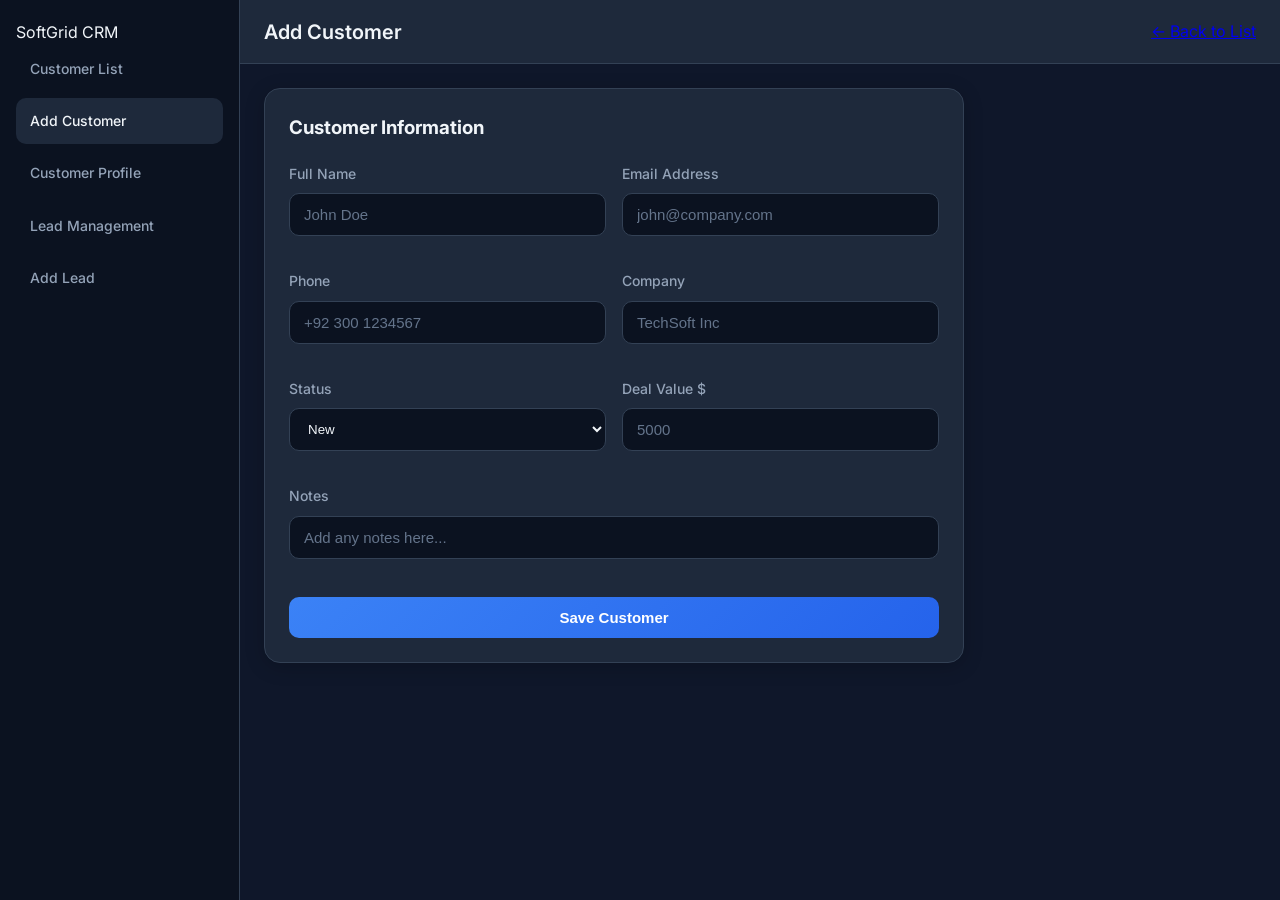
==== add-customer.html @ fa291a16 "Create add-customer.html" ====
<!DOCTYPE html>
<html lang="en">
<head>
  <meta charset="UTF-8">
  <meta name="viewport" content="width=device-width, initial-scale=1.0">
  <title>Add Customer - SoftGrid CRM</title>
  <link rel="stylesheet" href="style.css">
  <link href="https://fonts.googleapis.com/css2?family=Inter:wght@400;500;600;700&display=swap" rel="stylesheet">
</head>
<body>
  <div class="dashboard">
    <aside class="sidebar">
      <div class="logo">SoftGrid CRM</div>
      <nav>
        <a href="dashboard.html">Customer List</a>
        <a href="add-customer.html" class="active">Add Customer</a>
        <a href="customer-profile.html">Customer Profile</a>
        <a href="leads.html">Lead Management</a>
        <a href="add-lead.html">Add Lead</a>
      </nav>
    </aside>

    <div class="main">
      <header class="topbar">
        <h2>Add Customer</h2>
        <a href="dashboard.html" class="btn-primary">← Back to List</a>
      </header>

      <div class="content">
        <div class="card" style="max-width: 700px;">
          <h3 style="margin:0 0 20px;">Customer Information</h3>
          <form>
            <div style="display:grid; grid-template-columns:1fr 1fr; gap:16px;">
              <div class="field">
                <label>Full Name</label>
                <input type="text" placeholder="John Doe" required>
              </div>
              <div class="field">
                <label>Email Address</label>
                <input type="email" placeholder="john@company.com" required>
              </div>
              <div class="field">
                <label>Phone</label>
                <input type="tel" placeholder="+92 300 1234567">
              </div>
              <div class="field">
                <label>Company</label>
                <input type="text" placeholder="TechSoft Inc">
              </div>
              <div class="field">
                <label>Status</label>
                <select style="width:100%; padding:12px 14px; border-radius:10px; border:1px solid var(--border); background:#0b1220; color:var(--text);">
                  <option value="new">New</option>
                  <option value="contacted">Contacted</option>
                  <option value="won">Won</option>
                  <option value="lost">Lost</option>
                </select>
              </div>
              <div class="field">
                <label>Deal Value $</label>
                <input type="number" placeholder="5000">
              </div>
            </div>
            <div class="field" style="margin-top:16px;">
              <label>Notes</label>
              <input type="text" placeholder="Add any notes here...">
            </div>
            <button class="btn" type="submit" style="margin-top:20px;">Save Customer</button>
          </form>
        </div>
      </div>
    </div>
  </div>
</body>
</html>
---- style.css ----
:root {
  --bg:#0f172a;
  --card:#1e293b;
  --muted:#94a3b8;
  --text:#f1f5f9; /* Thora bright kiya taaki readable ho */
  --accent:#3b82f6; /* Blue thora bright */
  --accent-2:#2563eb;
  --ring:#60a5fa;
  --border:#334155;
}

* { box-sizing: border-box; }
body {
  margin:0;
  font-family: 'Inter', system-ui, sans-serif;
  background:var(--bg);
  color:var(--text);
  line-height: 1.6;
}

/* ===== Day 1: Auth Pages ===== */
.auth-wrap {
  min-height:100vh;
  display:grid;
  place-items:center;
  padding:24px;
  background: linear-gradient(135deg, #0f172a 0%, #1e293b 100%);
}
.auth-card {
  width:100%;
  max-width:420px;
  background:var(--card);
  border-radius:16px;
  padding:32px 24px;
  box-shadow:0 20px 50px rgba(0,0,0,.4);
  border: 1px solid var(--border);
}
.auth-card h1 { margin:0 0 8px; font-size:28px; font-weight:700; }
.auth-card p { margin:0 0 24px; color:var(--muted); font-size:14px; }
.field { margin-bottom:18px; }
.field label { display:block; font-size:14px; color:var(--muted); margin-bottom:8px; font-weight:500; }
.field input {
  width:100%;
  padding:12px 14px;
  border-radius:10px;
  border:1px solid var(--border);
  background:#0b1220;
  color:var(--text);
  outline:none;
  font-size:15px;
  transition:.2s;
}
.field input:focus {
  border-color:var(--ring);
  box-shadow:0 0 0 3px rgba(96,165,250,.2);
}
.field input::placeholder {
  color: #64748b;
}
.btn {
  width:100%;
  padding:12px 14px;
  border:none;
  border-radius:10px;
  background:linear-gradient(135deg,var(--accent),var(--accent-2));
  color:white;
  font-weight:600;
  font-size:15px;
  cursor:pointer;
  transition:.2s;
  margin-top: 8px;
}
.btn:hover {
  filter:brightness(1.1);
  transform: translateY(-1px);
}
.link {
  color:#93c5fd;
  text-decoration:none;
  font-size:14px;
  display:inline-block;
  margin-top:16px;
  transition:.2s;
}
.link:hover { color: var(--ring); }

/* ===== Day 2: Dashboard Layout ===== */
.dashboard {
  display: grid;
  grid-template-columns: 240px 1fr;
  min-height: 100vh;
}

/* Sidebar */
.sidebar {
  background: #0b1220;
  border-right: 1px solid var(--border);
  padding: 20px 16px;
  position: sticky;
  top: 0;
  height: 100vh;
  overflow-y: auto;
}
.sidebar.logo {
  display: flex;
  align-items: center;
  gap: 10px;
  font-weight: 700;
  font-size: 20px;
  margin-bottom: 32px;
  color: var(--text);
}
.sidebar nav a {
  display: flex;
  align-items: center;
  gap: 12px;
  padding: 12px 14px;
  border-radius: 10px;
  color: var(--muted);
  text-decoration: none;
  margin-bottom: 6px;
  font-size: 14px;
  font-weight: 500;
  transition:.2s;
}
.sidebar nav a.active,
.sidebar nav a:hover {
  background: var(--card);
  color: var(--text);
}

/* Main Area */
.main {
  display: flex;
  flex-direction: column;
  background: var(--bg);
}

/* Topbar */
.topbar {
  height: 64px;
  background: var(--card);
  border-bottom: 1px solid var(--border);
  display: flex;
  align-items: center;
  justify-content: space-between;
  padding: 0 24px;
  position: sticky;
  top: 0;
  z-index: 10;
}
.topbar h2 {
  margin:0;
  font-size:20px;
  font-weight:600;
}
.topbar.btn-primary {
  background: var(--accent);
  color: #fff;
  border: none;
  padding: 10px 20px;
  border-radius: 8px;
  font-weight: 600;
  cursor: pointer;
  transition:.2s;
  font-size:14px;
}
.topbar.btn-primary:hover {
  background: var(--accent-2);
  transform: translateY(-1px);
}

/* Content */
.content {
  padding: 24px;
  flex: 1;
}

/* KPI Grid */
.grid {
  display:grid;
  grid-template-columns:repeat(4,1fr);
  gap:20px;
  margin-bottom:24px;
}
.kpi {
  background:var(--card);
  padding:20px;
  border-radius:14px;
  border: 1px solid var(--border);
}
.kpi h3 { margin:0; color:var(--muted); font-size:14px; font-weight:500; }
.kpi p { margin:8px 0 0; font-size:32px; font-weight:700; color: var(--text); }

.card {
  background: var(--card);
  border-radius: 16px;
  padding: 24px;
  box-shadow: 0 4px 20px rgba(0,0,0,.2);
  border: 1px solid var(--border);
}

/* Toolbar */
.toolbar {
  display: flex;
  gap: 12px;
  flex-wrap: wrap;
  margin-bottom: 20px;
}
.toolbar input,.toolbar select {
  background: #0b1220;
  border: 1px solid var(--border);
  color: var(--text);
  border-radius: 10px;
  padding: 10px 14px;
  outline: none;
  min-width: 240px;
  font-size:14px;
}
.toolbar input::placeholder {
  color: var(--muted);
}
.toolbar input:focus,.toolbar select:focus {
  border-color: var(--ring);
  box-shadow: 0 0 0 3px rgba(96,165,250,.2);
}

/* Table */
.table-wrap { overflow-x: auto; border-radius: 10px; border: 1px solid var(--border); }
table {
  width: 100%;
  border-collapse: collapse;
  font-size: 14px;
  background: var(--card);
}
th, td {
  text-align: left;
  padding: 14px 16px;
  border-bottom: 1px solid var(--border);
}
th {
  color: var(--muted);
  font-weight: 600;
  background: #0b1220;
  font-size: 13px;
  text-transform: uppercase;
  letter-spacing:.5px;
}
tbody tr:last-child td { border-bottom: none; }
tr:hover td { background: #0b1220; }

/* Badges */
.badge {
  padding: 6px 12px;
  border-radius: 999px;
  font-size: 12px;
  font-weight: 600;
  display: inline-block;
}
.badge.new { background: #1e40af33; color: #93c5fd; }
.badge.contacted { background: #f59e0b33; color: #fcd34d; }
.badge.won { background: #15803d33; color: #86efac; }
.badge.lost { background: #991b1b33; color: #fca5a5; }

/* Buttons */
.btn-icon {
  background: transparent;
  border: 1px solid var(--border);
  color: var(--muted);
  padding: 8px 12px;
  border-radius: 8px;
  cursor: pointer;
  font-size:13px;
  transition:.2s;
}
.btn-icon:hover {
  color: var(--text);
  border-color: var(--ring);
  background: #0b1220;
}

/* Pagination */
.pagination {
  display: flex;
  gap: 8px;
  justify-content: flex-end;
  margin-top: 20px;
}
.pagination button {
  background: #0b1220;
  border: 1px solid var(--border);
  color: var(--muted);
  padding: 8px 14px;
  border-radius: 8px;
  cursor: pointer;
  font-size:14px;
  transition:.2s;
}
.pagination button:hover {
  border-color: var(--ring);
  color: var(--text);
}
.pagination button.active {
  background: var(--accent);
  border-color: var(--accent);
  color: #fff;
}

/* Mobile */
@media (max-width: 900px) {
 .grid { grid-template-columns:repeat(2,1fr); }
 .dashboard { grid-template-columns: 1fr; }
 .sidebar { display: none; }
 .content { padding: 16px; }
 .toolbar input { min-width: 100%; }
}
@media (max-width: 560px) {
 .grid { grid-template-columns:1fr; }
 .topbar { padding: 0 16px; }
 .auth-card { padding: 24px 20px; }
}
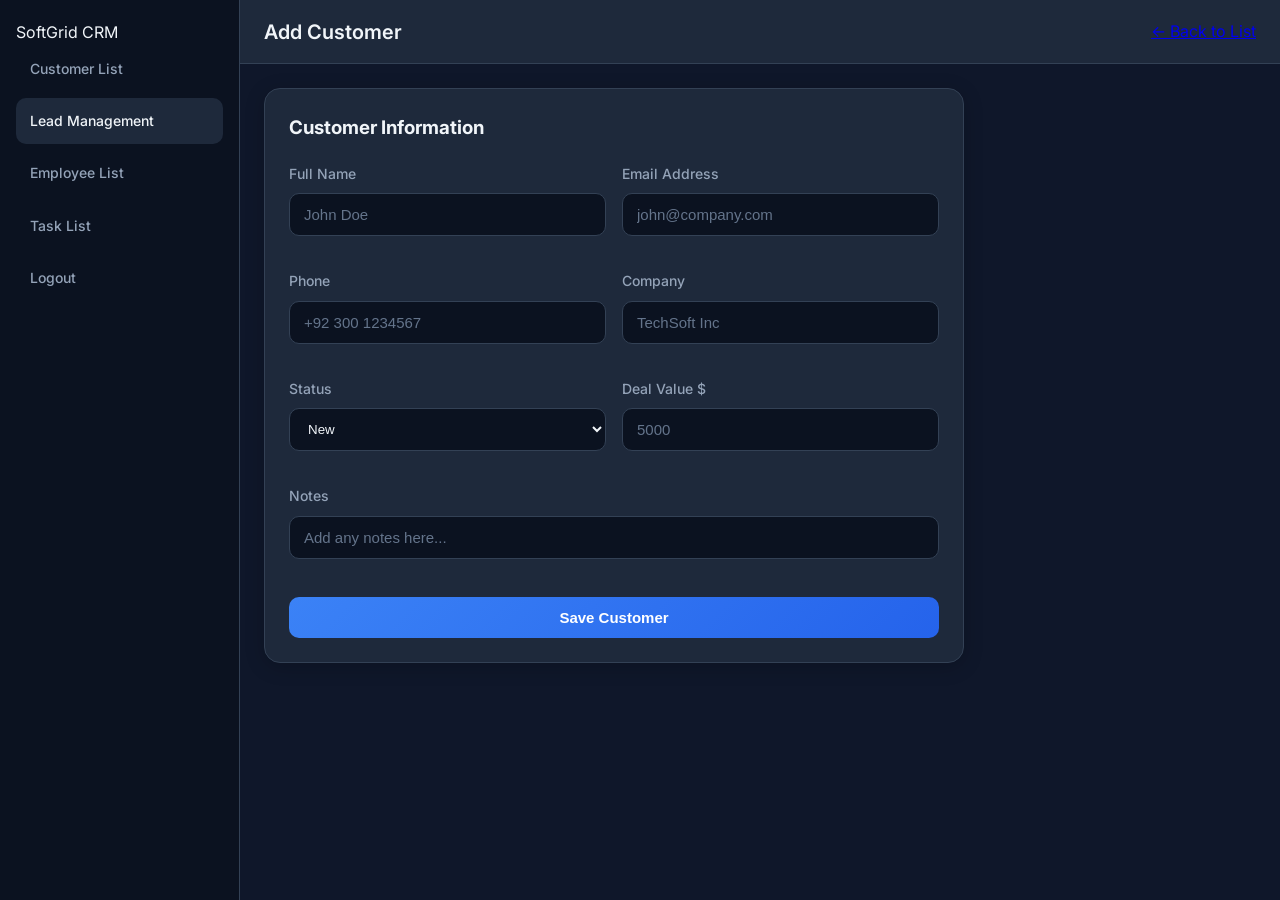
==== commit 048194c9: "Update add-customer.html" ====
--- a/add-customer.html
+++ b/add-customer.html
@@ -12,12 +12,12 @@
     <aside class="sidebar">
       <div class="logo">SoftGrid CRM</div>
       <nav>
-        <a href="dashboard.html">Customer List</a>
-        <a href="add-customer.html" class="active">Add Customer</a>
-        <a href="customer-profile.html">Customer Profile</a>
-        <a href="leads.html">Lead Management</a>
-        <a href="add-lead.html">Add Lead</a>
-      </nav>
+  <a href="dashboard.html">Customer List</a>
+  <a href="leads.html" class="active">Lead Management</a>
+  <a href="employees.html">Employee List</a>
+  <a href="tasks.html">Task List</a>
+  <a href="index.html">Logout</a>
+</nav>
     </aside>
 
     <div class="main">
--- a/style.css
+++ b/style.css
@@ -319,3 +319,87 @@
  .topbar { padding: 0 16px; }
  .auth-card { padding: 24px 20px; }
 }
+/* ========= DAY 3: EMPLOYEE + TASK COMPONENTS ========= */
+
+/* Employee Cards Grid */
+.employee-grid {
+  display:grid;
+  grid-template-columns: repeat(auto-fill, minmax(260px, 1fr));
+  gap:20px;
+}
+.emp-card {
+  background:var(--card);
+  border:1px solid var(--border);
+  border-radius:16px;
+  padding:20px;
+  text-align:center;
+  transition:.2s;
+}
+.emp-card:hover { transform: translateY(-4px); border-color:var(--accent); }
+.emp-card img {
+  width:80px; height:80px; border-radius:50%;
+  border:3px solid var(--accent); margin-bottom:12px;
+}
+.emp-card h3 { margin:0 0 4px; font-size:16px; }
+.emp-card p { margin:0; color:var(--muted); font-size:13px; }
+
+/* Task Cards */
+.task-grid {
+  display:grid;
+  grid-template-columns: repeat(auto-fill, minmax(300px, 1fr));
+  gap:16px;
+}
+.task-card {
+  background:var(--card);
+  border:1px solid var(--border);
+  border-radius:14px;
+  padding:16px;
+}
+.task-card h4 { margin:0 0 8px; font-size:15px; }
+.task-card p { margin:0 0 12px; color:var(--muted); font-size:13px; line-height:1.5; }
+.task-meta { display:flex; justify-content:space-between; align-items:center; font-size:12px; color:var(--muted); }
+
+/* Progress Bars */
+.progress-wrap {
+  width:100%; height:8px; background:#0b1220;
+  border-radius:10px; overflow:hidden; margin:8px 0;
+}
+.progress-bar {
+  height:100%; background:linear-gradient(90deg,var(--accent),var(--ring));
+  border-radius:10px; transition:width .3s;
+}
+
+/* Priority Labels */
+.priority {
+  padding:4px 10px; border-radius:999px; font-size:11px; font-weight:700;
+  text-transform:uppercase;
+}
+.priority.high { background:#991b1b33; color:#fca5a5; }
+.priority.medium { background:#f59e0b33; color:#fcd34d; }
+.priority.low { background:#15803d33; color:#86efac; }
+
+/* Status Badges - Task */
+.badge.todo { background:#33415533; color:#cbd5e1; }
+.badge.inprogress { background:#1e40af33; color:#93c5fd; }
+.badge.done { background:#15803d33; color:#86efac; }
+
+/* Modal Design */
+.modal-overlay {
+  position:fixed; inset:0; background:rgba(0,0,0,.6);
+  display:none; align-items:center; justify-content:center; z-index:50;
+}
+.modal-overlay.active { display:flex; }
+.modal {
+  background:var(--card); border:1px solid var(--border);
+  border-radius:16px; padding:24px; width:100%; max-width:500px;
+  box-shadow:0 20px 50px rgba(0,0,0,.4);
+}
+.modal h3 { margin:0 0 16px; }
+.modal .field { margin-bottom:14px; }
+.modal-close { background:transparent; border:none; color:var(--muted); font-size:24px; cursor:pointer; float:right; }
+
+/* 2-Column Form */
+.form-2col {
+  display:grid; grid-template-columns:1fr 1fr; gap:16px;
+}
+@media (max-width: 600px) { .form-2col { grid-template-columns:1fr; } }
